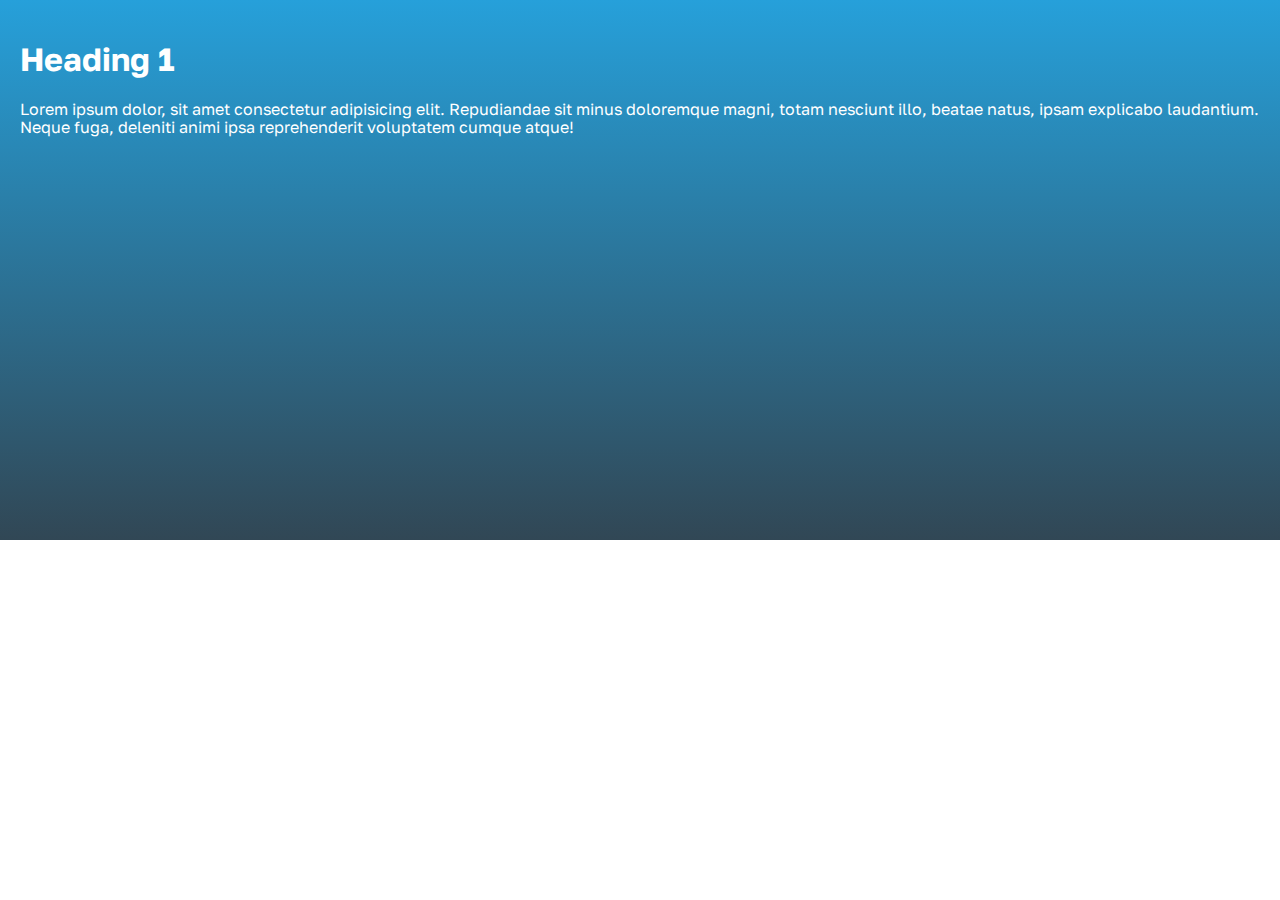
==== index.html @ 1f51b5ab "newNameIndex" ====
<!DOCTYPE html> 
<html lang="en"> 
  <head> 
    <meta charset="utf-8"> 
    <meta http-equiv="X-UA-Compatible" content="IE=edge"> 
    <meta name="viewport" content="width=device-width, initial-scale=1"> 
    <meta name="description" content=""> 
    <meta name="author" content=""> 
    <title>New page</title>     
    <link href="css/normalize.css" rel="stylesheet"> 
    <link href="css/style.css" rel="stylesheet"> 
    <link rel="stylesheet" href="https://fonts.googleapis.com/css?family=Golos+Text:400,500,600,700,800,900&display=swap">
    <script>/* Pinegrow Interactions, do not remove */ (function(){try{if(!document.documentElement.hasAttribute('data-pg-ia-disabled')) { window.pgia_small_mq=typeof pgia_small_mq=='string'?pgia_small_mq:'(max-width:767px)';window.pgia_large_mq=typeof pgia_large_mq=='string'?pgia_large_mq:'(min-width:768px)';var style = document.createElement('style');var pgcss='html:not(.pg-ia-no-preview) [data-pg-ia-hide=""] {opacity:0;visibility:hidden;}html:not(.pg-ia-no-preview) [data-pg-ia-show=""] {opacity:1;visibility:visible;display:block;}';if(document.documentElement.hasAttribute('data-pg-id') && document.documentElement.hasAttribute('data-pg-mobile')) {pgia_small_mq='(min-width:0)';pgia_large_mq='(min-width:99999px)'} pgcss+='@media ' + pgia_small_mq + '{ html:not(.pg-ia-no-preview) [data-pg-ia-hide="mobile"] {opacity:0;visibility:hidden;}html:not(.pg-ia-no-preview) [data-pg-ia-show="mobile"] {opacity:1;visibility:visible;display:block;}}';pgcss+='@media ' + pgia_large_mq + '{html:not(.pg-ia-no-preview) [data-pg-ia-hide="desktop"] {opacity:0;visibility:hidden;}html:not(.pg-ia-no-preview) [data-pg-ia-show="desktop"] {opacity:1;visibility:visible;display:block;}}';style.innerHTML=pgcss;document.querySelector('head').appendChild(style);}}catch(e){console&&console.log(e);}})()</script>
  </head>   
  <body>
    <section>
      <div style="background: linear-gradient(0deg,#314755 0%,#26a0da 100%); height: 500px; padding: 20px;" data-pg-ia='{"l":[{"name":"ZoomIn","trg":"mouseleave","a":{"l":[{"t":"","l":[{"t":"tween","p":0,"d":0.5,"l":{"borderRadius":"0px","marginTop":"0px","marginLeft":"0px","marginRight":"0px"}}]}]},"rstr":"true"},{"name":"ZoomOut","a":{"l":[{"t":"","l":[{"t":"tween","p":0,"d":0.5,"l":{"borderRadius":"20px","marginTop":"20px","marginLeft":"20px","marginRight":"20px"}}]}]},"rstr":"true","trg":"mouseleave"}]}'>
        <h1 style="font-family: 'Golos Text', sans-serif; color: #ffffff;">Heading 1</h1>
        <p style="font-family: 'Golos Text', sans-serif; color: #ffffff;">Lorem ipsum dolor, sit amet consectetur adipisicing elit. Repudiandae sit minus doloremque magni, totam nesciunt illo, beatae natus, ipsam explicabo laudantium. Neque fuga, deleniti animi ipsa reprehenderit voluptatem cumque atque!</p>
      </div>
    </section>
    <script src="pgia/lib/pgia.js"></script>
  </body>   
</html>
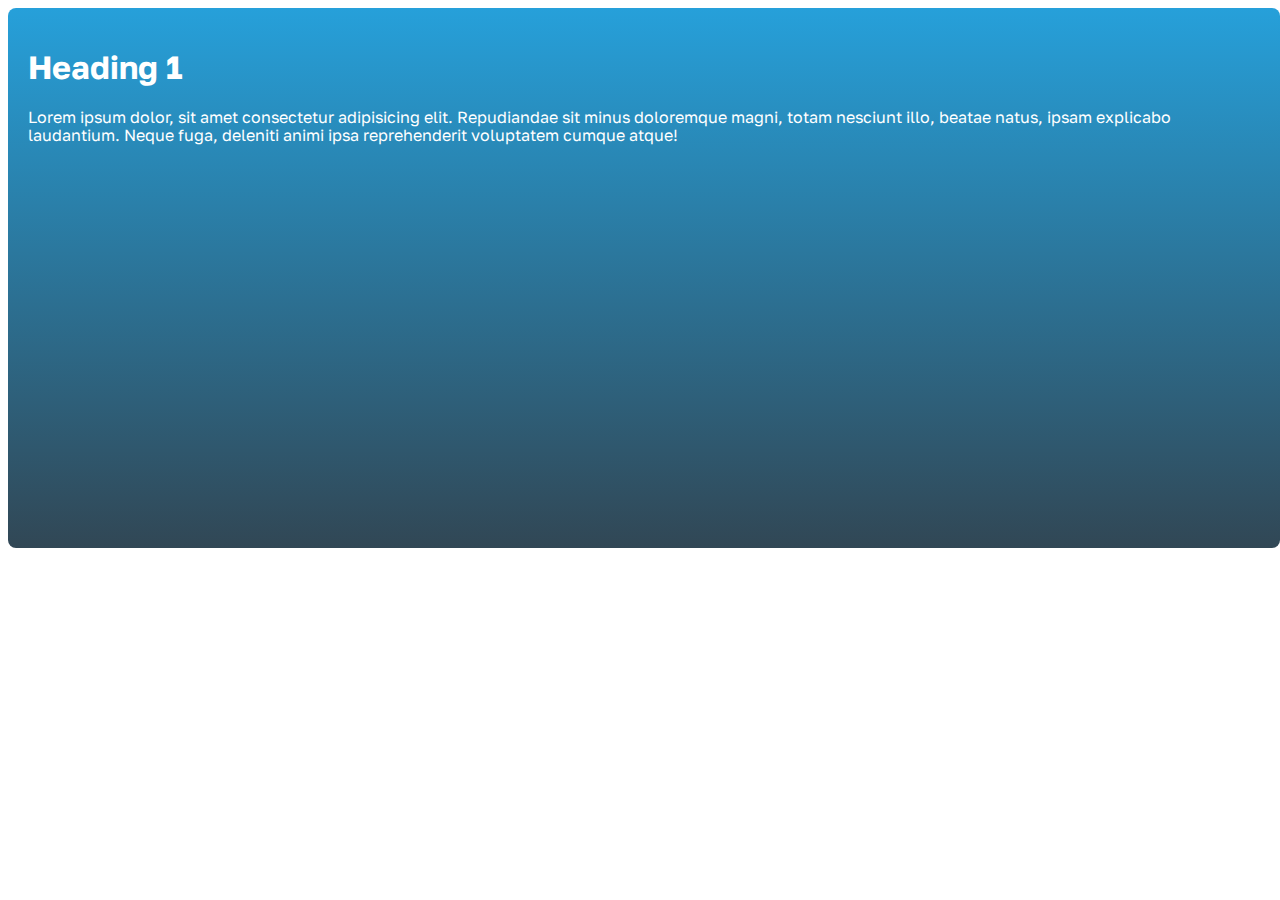
==== commit 1b6b4d09: "normalizeDelete" ====
--- a/index.html
+++ b/index.html
@@ -1,24 +1,24 @@
 <!DOCTYPE html> 
 <html lang="en"> 
-  <head> 
-    <meta charset="utf-8"> 
-    <meta http-equiv="X-UA-Compatible" content="IE=edge"> 
-    <meta name="viewport" content="width=device-width, initial-scale=1"> 
-    <meta name="description" content=""> 
-    <meta name="author" content=""> 
-    <title>New page</title>     
-    <link href="css/normalize.css" rel="stylesheet"> 
-    <link href="css/style.css" rel="stylesheet"> 
-    <link rel="stylesheet" href="https://fonts.googleapis.com/css?family=Golos+Text:400,500,600,700,800,900&display=swap">
-    <script>/* Pinegrow Interactions, do not remove */ (function(){try{if(!document.documentElement.hasAttribute('data-pg-ia-disabled')) { window.pgia_small_mq=typeof pgia_small_mq=='string'?pgia_small_mq:'(max-width:767px)';window.pgia_large_mq=typeof pgia_large_mq=='string'?pgia_large_mq:'(min-width:768px)';var style = document.createElement('style');var pgcss='html:not(.pg-ia-no-preview) [data-pg-ia-hide=""] {opacity:0;visibility:hidden;}html:not(.pg-ia-no-preview) [data-pg-ia-show=""] {opacity:1;visibility:visible;display:block;}';if(document.documentElement.hasAttribute('data-pg-id') && document.documentElement.hasAttribute('data-pg-mobile')) {pgia_small_mq='(min-width:0)';pgia_large_mq='(min-width:99999px)'} pgcss+='@media ' + pgia_small_mq + '{ html:not(.pg-ia-no-preview) [data-pg-ia-hide="mobile"] {opacity:0;visibility:hidden;}html:not(.pg-ia-no-preview) [data-pg-ia-show="mobile"] {opacity:1;visibility:visible;display:block;}}';pgcss+='@media ' + pgia_large_mq + '{html:not(.pg-ia-no-preview) [data-pg-ia-hide="desktop"] {opacity:0;visibility:hidden;}html:not(.pg-ia-no-preview) [data-pg-ia-show="desktop"] {opacity:1;visibility:visible;display:block;}}';style.innerHTML=pgcss;document.querySelector('head').appendChild(style);}}catch(e){console&&console.log(e);}})()</script>
-  </head>   
-  <body>
-    <section>
-      <div style="background: linear-gradient(0deg,#314755 0%,#26a0da 100%); height: 500px; padding: 20px;" data-pg-ia='{"l":[{"name":"ZoomIn","trg":"mouseleave","a":{"l":[{"t":"","l":[{"t":"tween","p":0,"d":0.5,"l":{"borderRadius":"0px","marginTop":"0px","marginLeft":"0px","marginRight":"0px"}}]}]},"rstr":"true"},{"name":"ZoomOut","a":{"l":[{"t":"","l":[{"t":"tween","p":0,"d":0.5,"l":{"borderRadius":"20px","marginTop":"20px","marginLeft":"20px","marginRight":"20px"}}]}]},"rstr":"true","trg":"mouseleave"}]}'>
-        <h1 style="font-family: 'Golos Text', sans-serif; color: #ffffff;">Heading 1</h1>
-        <p style="font-family: 'Golos Text', sans-serif; color: #ffffff;">Lorem ipsum dolor, sit amet consectetur adipisicing elit. Repudiandae sit minus doloremque magni, totam nesciunt illo, beatae natus, ipsam explicabo laudantium. Neque fuga, deleniti animi ipsa reprehenderit voluptatem cumque atque!</p>
-      </div>
-    </section>
-    <script src="pgia/lib/pgia.js"></script>
-  </body>   
+    <head> 
+        <meta charset="utf-8"> 
+        <meta http-equiv="X-UA-Compatible" content="IE=edge"> 
+        <meta name="viewport" content="width=device-width, initial-scale=1"> 
+        <meta name="description" content=""> 
+        <meta name="author" content=""> 
+        <title>New page</title>         
+        <link href="css/normalize.css" rel="stylesheet"> 
+        <link href="css/style.css" rel="stylesheet"> 
+        <link rel="stylesheet" href="https://fonts.googleapis.com/css?family=Golos+Text:400,500,600,700,800,900&display=swap">
+        <script>/* Pinegrow Interactions, do not remove */ (function(){try{if(!document.documentElement.hasAttribute('data-pg-ia-disabled')) { window.pgia_small_mq=typeof pgia_small_mq=='string'?pgia_small_mq:'(max-width:767px)';window.pgia_large_mq=typeof pgia_large_mq=='string'?pgia_large_mq:'(min-width:768px)';var style = document.createElement('style');var pgcss='html:not(.pg-ia-no-preview) [data-pg-ia-hide=""] {opacity:0;visibility:hidden;}html:not(.pg-ia-no-preview) [data-pg-ia-show=""] {opacity:1;visibility:visible;display:block;}';if(document.documentElement.hasAttribute('data-pg-id') && document.documentElement.hasAttribute('data-pg-mobile')) {pgia_small_mq='(min-width:0)';pgia_large_mq='(min-width:99999px)'} pgcss+='@media ' + pgia_small_mq + '{ html:not(.pg-ia-no-preview) [data-pg-ia-hide="mobile"] {opacity:0;visibility:hidden;}html:not(.pg-ia-no-preview) [data-pg-ia-show="mobile"] {opacity:1;visibility:visible;display:block;}}';pgcss+='@media ' + pgia_large_mq + '{html:not(.pg-ia-no-preview) [data-pg-ia-hide="desktop"] {opacity:0;visibility:hidden;}html:not(.pg-ia-no-preview) [data-pg-ia-show="desktop"] {opacity:1;visibility:visible;display:block;}}';style.innerHTML=pgcss;document.querySelector('head').appendChild(style);}}catch(e){console&&console.log(e);}})()</script>
+    </head>     
+    <body>
+        <section>
+            <div style="background: linear-gradient(0deg,#314755 0%,#26a0da 100%); height: 500px; padding: 20px;" data-pg-ia='{"l":[{"name":"ZoomIn","trg":"mouseenter","a":{"l":[{"t":"","l":[{"t":"tween","p":0,"d":0.5,"l":{"borderRadius":"20px","marginTop":"20px","marginLeft":"20px","marginRight":"0px"}}]}]},"rstr":"true"},{"name":"ZoomOut","a":{"l":[{"t":"","l":[{"t":"tween","p":0,"d":0.5,"l":{"borderRadius":"0px","marginTop":"0px","marginLeft":"0px","marginRight":"0px"}}]}]},"rstr":"true","trg":"mouseleave"}]}'>
+                <h1 style="font-family: 'Golos Text', sans-serif; color: #ffffff;">Heading 1</h1>
+                <p style="font-family: 'Golos Text', sans-serif; color: #ffffff;">Lorem ipsum dolor, sit amet consectetur adipisicing elit. Repudiandae sit minus doloremque magni, totam nesciunt illo, beatae natus, ipsam explicabo laudantium. Neque fuga, deleniti animi ipsa reprehenderit voluptatem cumque atque!</p>
+            </div>
+        </section>
+        <script src="pgia/lib/pgia.js"></script>
+    </body>     
 </html>
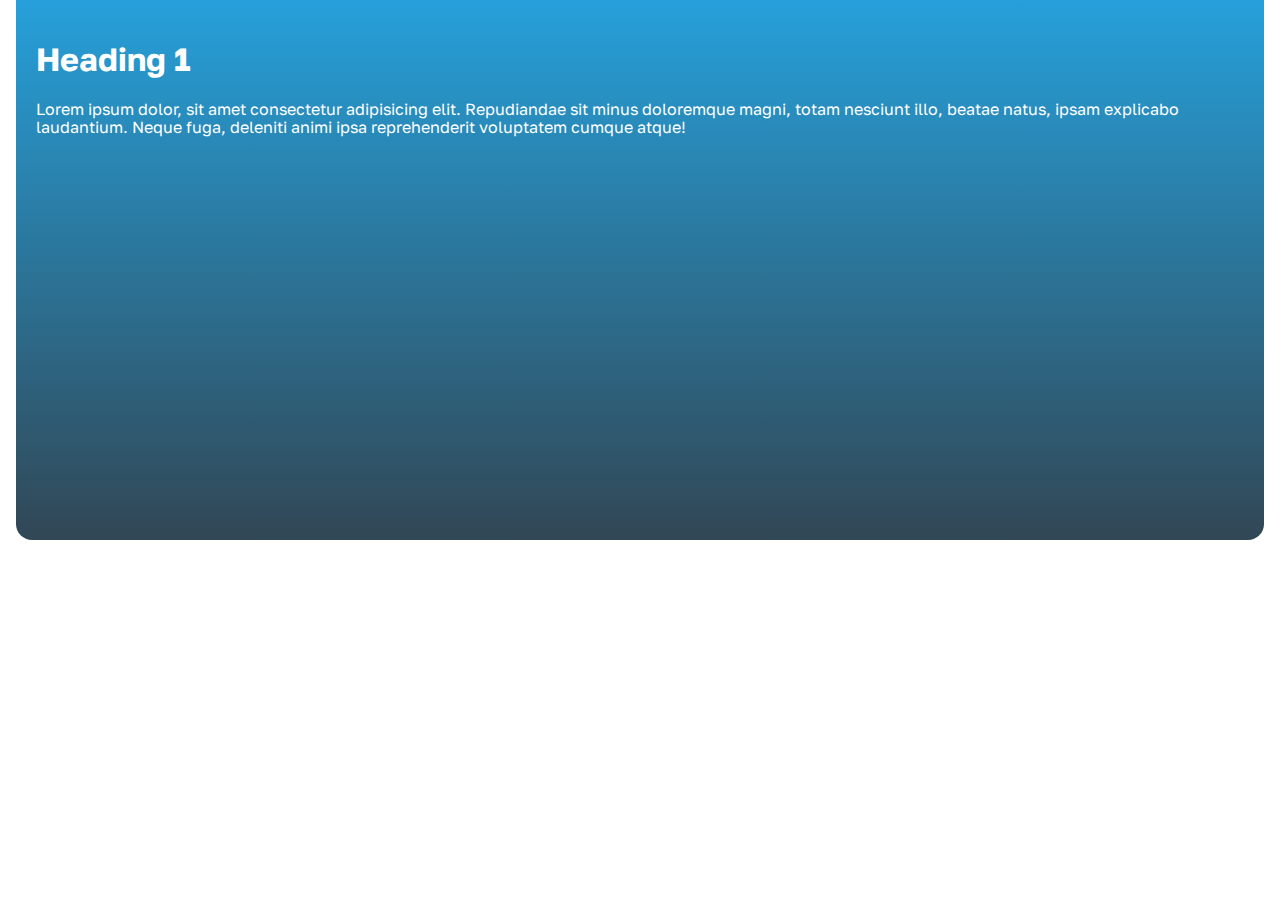
==== commit aeff504d: "borderRadius60" ====
--- a/index.html
+++ b/index.html
@@ -14,7 +14,7 @@
     </head>     
     <body>
         <section>
-            <div style="background: linear-gradient(0deg,#314755 0%,#26a0da 100%); height: 500px; padding: 20px;" data-pg-ia='{"l":[{"name":"ZoomIn","trg":"mouseenter","a":{"l":[{"t":"","l":[{"t":"tween","p":0,"d":0.5,"l":{"borderRadius":"20px","marginTop":"20px","marginLeft":"20px","marginRight":"0px"}}]}]},"rstr":"true"},{"name":"ZoomOut","a":{"l":[{"t":"","l":[{"t":"tween","p":0,"d":0.5,"l":{"borderRadius":"0px","marginTop":"0px","marginLeft":"0px","marginRight":"0px"}}]}]},"rstr":"true","trg":"mouseleave"}]}'>
+            <div style="background: linear-gradient(0deg,#314755 0%,#26a0da 100%); height: 500px; padding: 20px;" data-pg-ia='{"l":[{"name":"ZoomIn","trg":"mouseenter","a":{"l":[{"t":"","l":[{"t":"tween","p":0,"d":0.5,"l":{"marginLeft":"60px","marginRight":"60px","borderBottomLeftRadius":"60px","borderBottomRightRadius":"60px"}}]}]},"rstr":"true"},{"name":"ZoomOut","a":{"l":[{"t":"","l":[{"t":"tween","p":0,"d":0.5,"l":{"borderRadius":"0px","marginTop":"0px","marginLeft":"0px","marginRight":"0px"}}]}]},"rstr":"true","trg":"mouseleave"}]}'>
                 <h1 style="font-family: 'Golos Text', sans-serif; color: #ffffff;">Heading 1</h1>
                 <p style="font-family: 'Golos Text', sans-serif; color: #ffffff;">Lorem ipsum dolor, sit amet consectetur adipisicing elit. Repudiandae sit minus doloremque magni, totam nesciunt illo, beatae natus, ipsam explicabo laudantium. Neque fuga, deleniti animi ipsa reprehenderit voluptatem cumque atque!</p>
             </div>
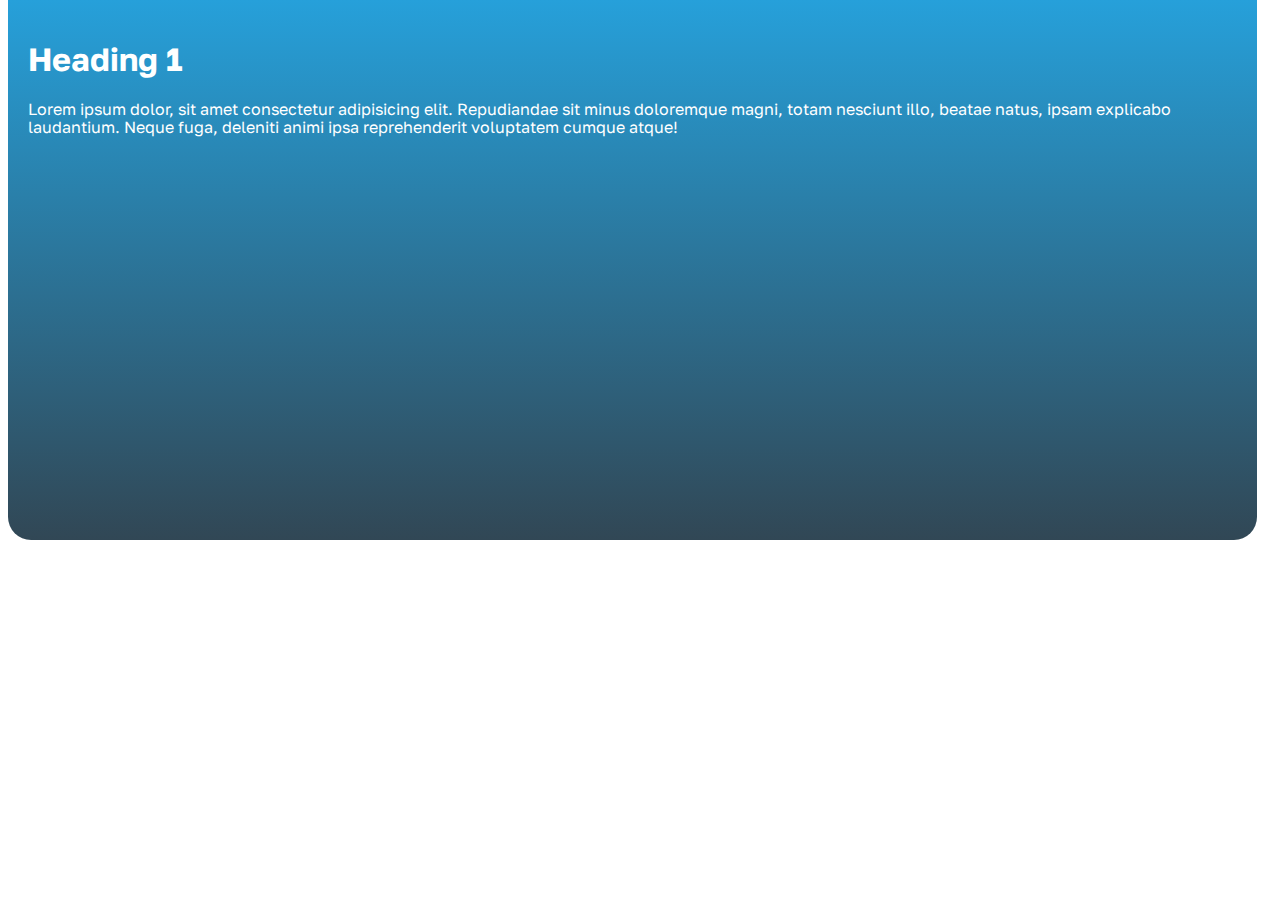
==== commit fc83d78e: "60" ====
--- a/index.html
+++ b/index.html
@@ -14,7 +14,7 @@
     </head>     
     <body>
         <section>
-            <div style="background: linear-gradient(0deg,#314755 0%,#26a0da 100%); height: 500px; padding: 20px;" data-pg-ia='{"l":[{"name":"ZoomIn","trg":"mouseenter","a":{"l":[{"t":"","l":[{"t":"tween","p":0,"d":0.5,"l":{"marginLeft":"60px","marginRight":"60px","borderBottomLeftRadius":"60px","borderBottomRightRadius":"60px"}}]}]},"rstr":"true"},{"name":"ZoomOut","a":{"l":[{"t":"","l":[{"t":"tween","p":0,"d":0.5,"l":{"borderRadius":"0px","marginTop":"0px","marginLeft":"0px","marginRight":"0px"}}]}]},"rstr":"true","trg":"mouseleave"}]}'>
+            <div style="background: linear-gradient(0deg,#314755 0%,#26a0da 100%); height: 500px; padding: 20px;" data-pg-ia='{"l":[{"name":"ZoomIn","trg":"mouseenter","a":{"l":[{"t":"","l":[{"t":"tween","p":0,"d":0.5,"l":{"marginLeft":"20px","marginRight":"60px","borderBottomLeftRadius":"60px","borderBottomRightRadius":"60px"}}]}]},"rstr":"true"},{"name":"ZoomOut","a":{"l":[{"t":"","l":[{"t":"tween","p":0,"d":0.5,"l":{"borderRadius":"0px","marginTop":"0px","marginLeft":"0px","marginRight":"0px"}}]}]},"rstr":"true","trg":"mouseleave"}]}'>
                 <h1 style="font-family: 'Golos Text', sans-serif; color: #ffffff;">Heading 1</h1>
                 <p style="font-family: 'Golos Text', sans-serif; color: #ffffff;">Lorem ipsum dolor, sit amet consectetur adipisicing elit. Repudiandae sit minus doloremque magni, totam nesciunt illo, beatae natus, ipsam explicabo laudantium. Neque fuga, deleniti animi ipsa reprehenderit voluptatem cumque atque!</p>
             </div>
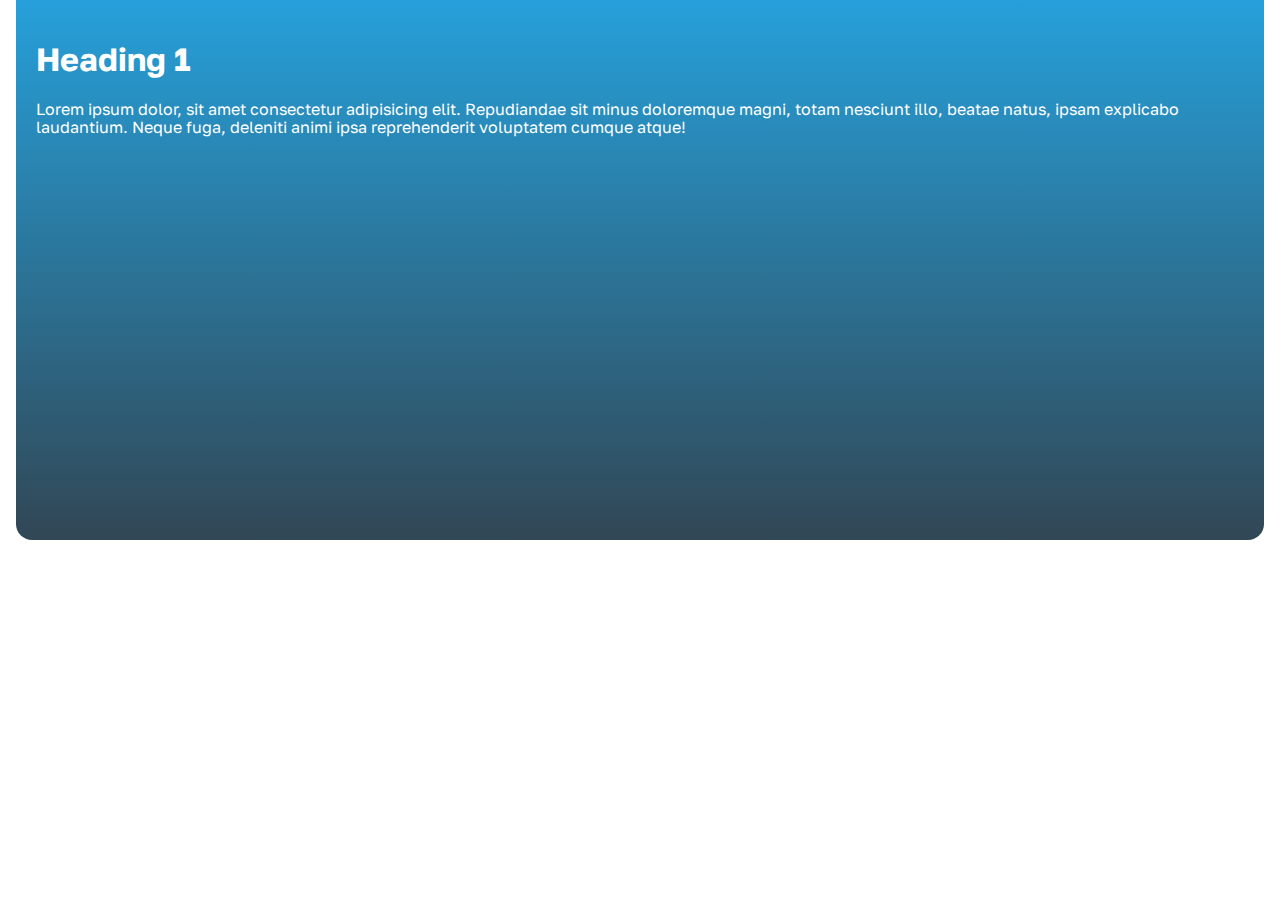
==== commit 2d8c2429: "60+" ====
--- a/index.html
+++ b/index.html
@@ -14,7 +14,7 @@
     </head>     
     <body>
         <section>
-            <div style="background: linear-gradient(0deg,#314755 0%,#26a0da 100%); height: 500px; padding: 20px;" data-pg-ia='{"l":[{"name":"ZoomIn","trg":"mouseenter","a":{"l":[{"t":"","l":[{"t":"tween","p":0,"d":0.5,"l":{"marginLeft":"20px","marginRight":"60px","borderBottomLeftRadius":"60px","borderBottomRightRadius":"60px"}}]}]},"rstr":"true"},{"name":"ZoomOut","a":{"l":[{"t":"","l":[{"t":"tween","p":0,"d":0.5,"l":{"borderRadius":"0px","marginTop":"0px","marginLeft":"0px","marginRight":"0px"}}]}]},"rstr":"true","trg":"mouseleave"}]}'>
+            <div style="background: linear-gradient(0deg,#314755 0%,#26a0da 100%); height: 500px; padding: 20px;" data-pg-ia='{"l":[{"name":"ZoomIn","trg":"mouseenter","a":{"l":[{"t":"","l":[{"t":"tween","p":0,"d":0.5,"l":{"marginLeft":"60px","marginRight":"60px","borderBottomLeftRadius":"60px","borderBottomRightRadius":"60px"}}]}]},"rstr":"true"},{"name":"ZoomOut","a":{"l":[{"t":"","l":[{"t":"tween","p":0,"d":0.5,"l":{"borderRadius":"0px","marginTop":"0px","marginLeft":"0px","marginRight":"0px"}}]}]},"rstr":"true","trg":"mouseleave"}]}'>
                 <h1 style="font-family: 'Golos Text', sans-serif; color: #ffffff;">Heading 1</h1>
                 <p style="font-family: 'Golos Text', sans-serif; color: #ffffff;">Lorem ipsum dolor, sit amet consectetur adipisicing elit. Repudiandae sit minus doloremque magni, totam nesciunt illo, beatae natus, ipsam explicabo laudantium. Neque fuga, deleniti animi ipsa reprehenderit voluptatem cumque atque!</p>
             </div>
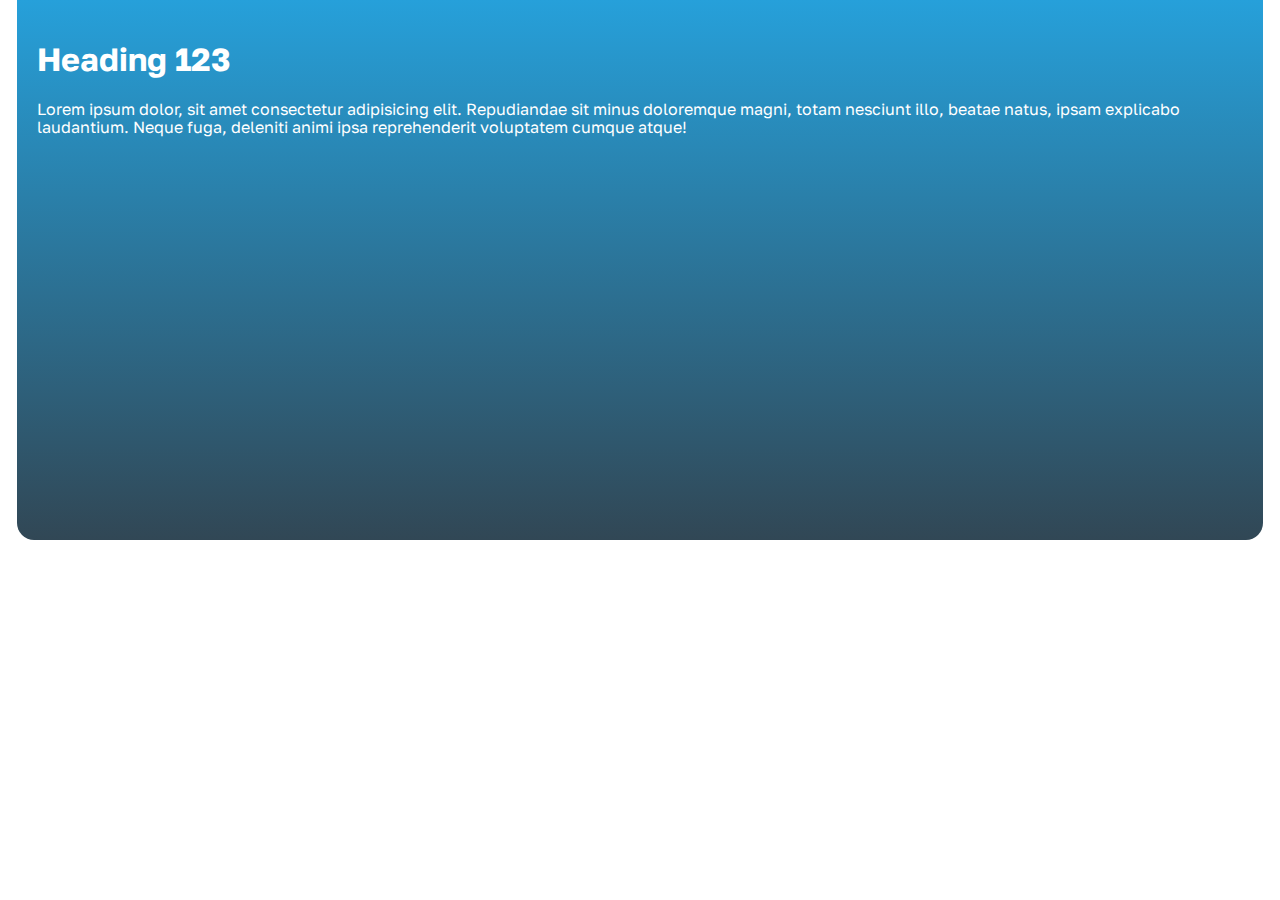
==== commit f08a102d: "Heading123" ====
--- a/index.html
+++ b/index.html
@@ -15,7 +15,7 @@
     <body>
         <section>
             <div style="background: linear-gradient(0deg,#314755 0%,#26a0da 100%); height: 500px; padding: 20px;" data-pg-ia='{"l":[{"name":"ZoomIn","trg":"mouseenter","a":{"l":[{"t":"","l":[{"t":"tween","p":0,"d":0.5,"l":{"marginLeft":"60px","marginRight":"60px","borderBottomLeftRadius":"60px","borderBottomRightRadius":"60px"}}]}]},"rstr":"true"},{"name":"ZoomOut","a":{"l":[{"t":"","l":[{"t":"tween","p":0,"d":0.5,"l":{"borderRadius":"0px","marginTop":"0px","marginLeft":"0px","marginRight":"0px"}}]}]},"rstr":"true","trg":"mouseleave"}]}'>
-                <h1 style="font-family: 'Golos Text', sans-serif; color: #ffffff;">Heading 1</h1>
+                <h1 style="font-family: 'Golos Text', sans-serif; color: #ffffff;">Heading 123</h1>
                 <p style="font-family: 'Golos Text', sans-serif; color: #ffffff;">Lorem ipsum dolor, sit amet consectetur adipisicing elit. Repudiandae sit minus doloremque magni, totam nesciunt illo, beatae natus, ipsam explicabo laudantium. Neque fuga, deleniti animi ipsa reprehenderit voluptatem cumque atque!</p>
             </div>
         </section>
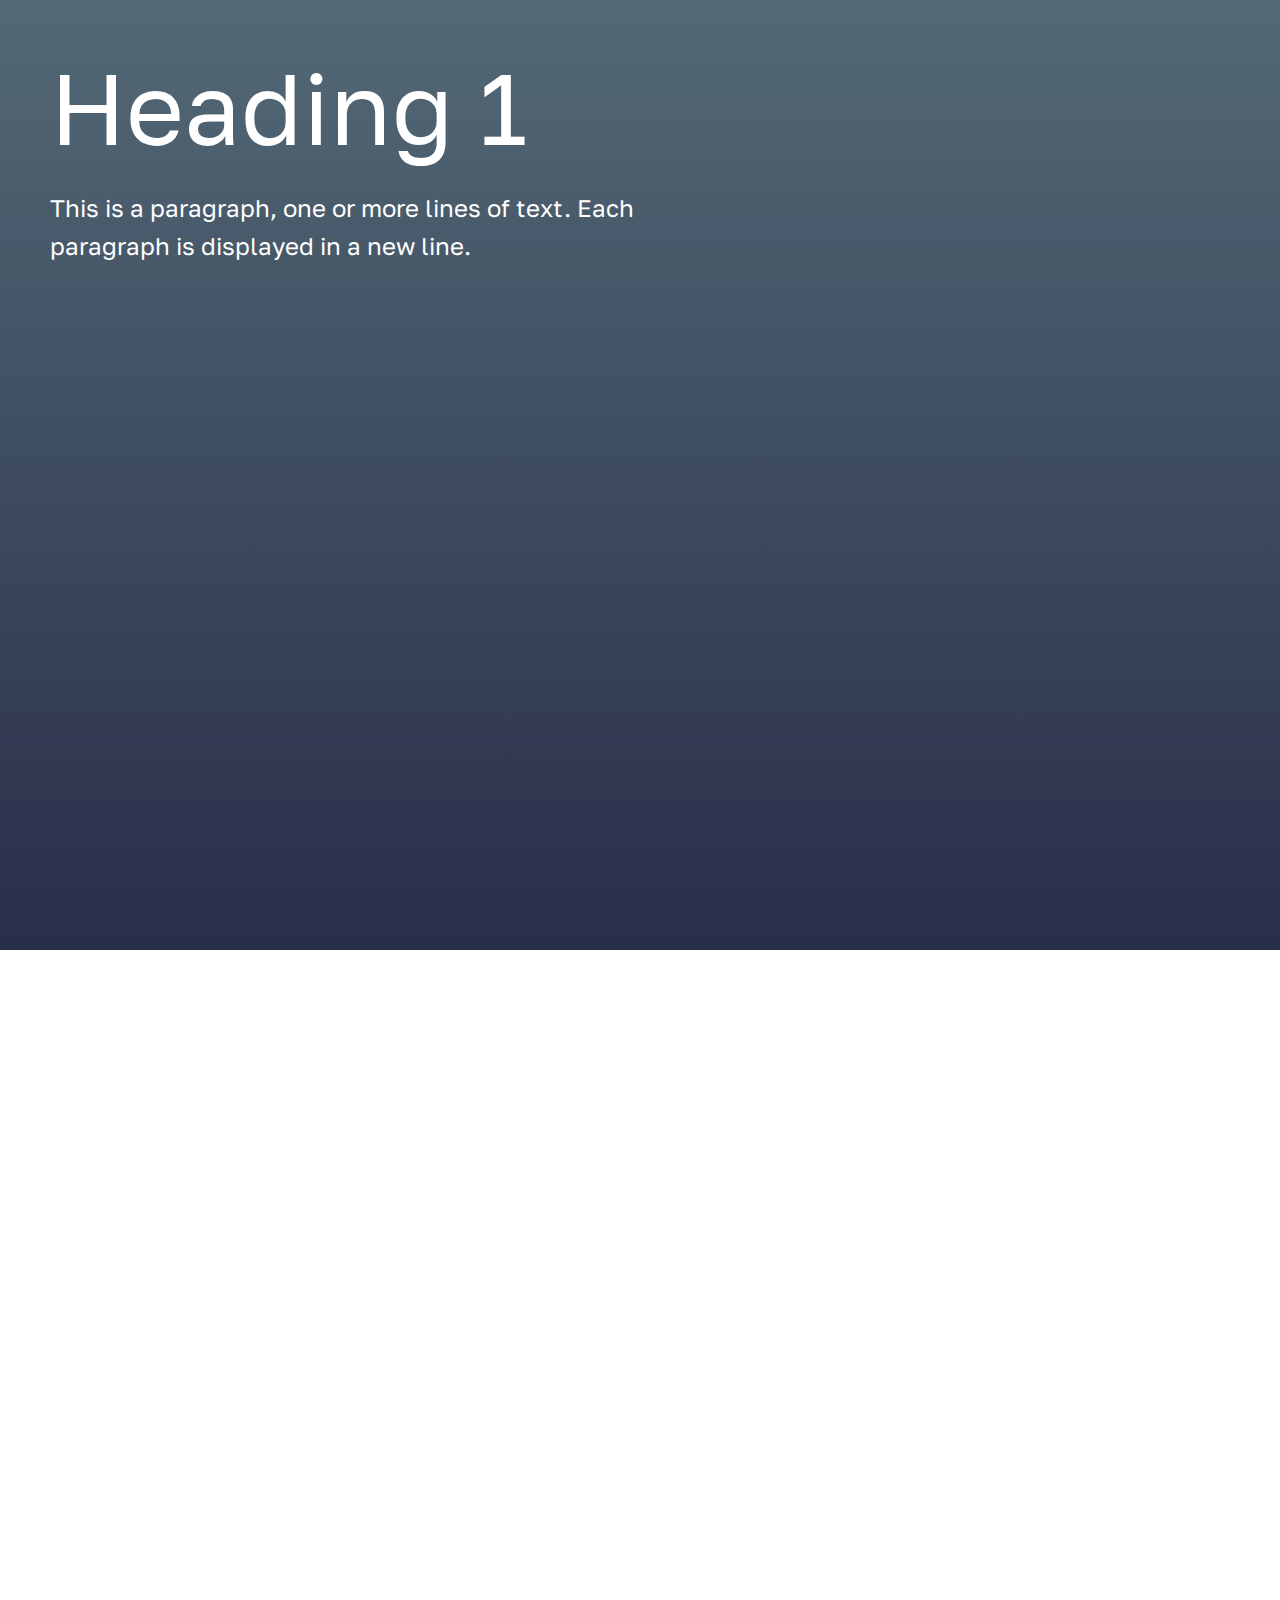
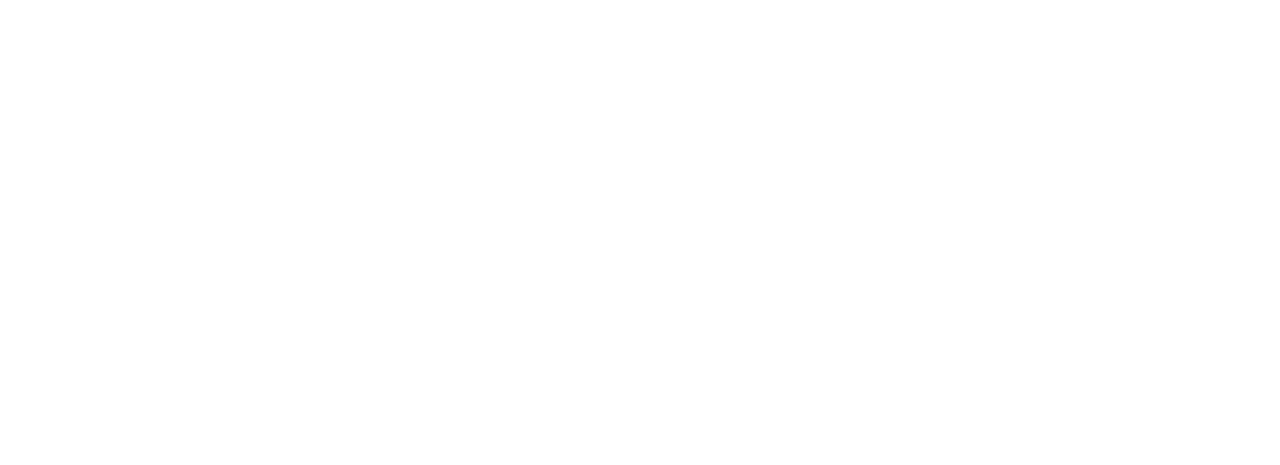
==== commit 64361fd6: "CornersAndHeader" ====
--- a/index.html
+++ b/index.html
@@ -1,24 +1,30 @@
 <!DOCTYPE html> 
 <html lang="en"> 
-    <head> 
-        <meta charset="utf-8"> 
-        <meta http-equiv="X-UA-Compatible" content="IE=edge"> 
-        <meta name="viewport" content="width=device-width, initial-scale=1"> 
-        <meta name="description" content=""> 
-        <meta name="author" content=""> 
-        <title>New page</title>         
-        <link href="css/normalize.css" rel="stylesheet"> 
-        <link href="css/style.css" rel="stylesheet"> 
-        <link rel="stylesheet" href="https://fonts.googleapis.com/css?family=Golos+Text:400,500,600,700,800,900&display=swap">
-        <script>/* Pinegrow Interactions, do not remove */ (function(){try{if(!document.documentElement.hasAttribute('data-pg-ia-disabled')) { window.pgia_small_mq=typeof pgia_small_mq=='string'?pgia_small_mq:'(max-width:767px)';window.pgia_large_mq=typeof pgia_large_mq=='string'?pgia_large_mq:'(min-width:768px)';var style = document.createElement('style');var pgcss='html:not(.pg-ia-no-preview) [data-pg-ia-hide=""] {opacity:0;visibility:hidden;}html:not(.pg-ia-no-preview) [data-pg-ia-show=""] {opacity:1;visibility:visible;display:block;}';if(document.documentElement.hasAttribute('data-pg-id') && document.documentElement.hasAttribute('data-pg-mobile')) {pgia_small_mq='(min-width:0)';pgia_large_mq='(min-width:99999px)'} pgcss+='@media ' + pgia_small_mq + '{ html:not(.pg-ia-no-preview) [data-pg-ia-hide="mobile"] {opacity:0;visibility:hidden;}html:not(.pg-ia-no-preview) [data-pg-ia-show="mobile"] {opacity:1;visibility:visible;display:block;}}';pgcss+='@media ' + pgia_large_mq + '{html:not(.pg-ia-no-preview) [data-pg-ia-hide="desktop"] {opacity:0;visibility:hidden;}html:not(.pg-ia-no-preview) [data-pg-ia-show="desktop"] {opacity:1;visibility:visible;display:block;}}';style.innerHTML=pgcss;document.querySelector('head').appendChild(style);}}catch(e){console&&console.log(e);}})()</script>
-    </head>     
-    <body>
-        <section>
-            <div style="background: linear-gradient(0deg,#314755 0%,#26a0da 100%); height: 500px; padding: 20px;" data-pg-ia='{"l":[{"name":"ZoomIn","trg":"mouseenter","a":{"l":[{"t":"","l":[{"t":"tween","p":0,"d":0.5,"l":{"marginLeft":"60px","marginRight":"60px","borderBottomLeftRadius":"60px","borderBottomRightRadius":"60px"}}]}]},"rstr":"true"},{"name":"ZoomOut","a":{"l":[{"t":"","l":[{"t":"tween","p":0,"d":0.5,"l":{"borderRadius":"0px","marginTop":"0px","marginLeft":"0px","marginRight":"0px"}}]}]},"rstr":"true","trg":"mouseleave"}]}'>
-                <h1 style="font-family: 'Golos Text', sans-serif; color: #ffffff;">Heading 123</h1>
-                <p style="font-family: 'Golos Text', sans-serif; color: #ffffff;">Lorem ipsum dolor, sit amet consectetur adipisicing elit. Repudiandae sit minus doloremque magni, totam nesciunt illo, beatae natus, ipsam explicabo laudantium. Neque fuga, deleniti animi ipsa reprehenderit voluptatem cumque atque!</p>
-            </div>
-        </section>
-        <script src="pgia/lib/pgia.js"></script>
-    </body>     
+  <head> 
+    <meta charset="utf-8"> 
+    <meta http-equiv="X-UA-Compatible" content="IE=edge"> 
+    <meta name="viewport" content="width=device-width, initial-scale=1"> 
+    <meta name="description" content=""> 
+    <meta name="author" content=""> 
+    <title>New page</title>     
+    <link href="css/normalize.css" rel="stylesheet"> 
+    <link href="css/style.css" rel="stylesheet"> 
+    <link rel="stylesheet" href="https://fonts.googleapis.com/css?family=Golos+Text:400,500,600,700,800,900&display=swap"> 
+    <script>/* Pinegrow Interactions, do not remove */ (function(){try{if(!document.documentElement.hasAttribute('data-pg-ia-disabled')) { window.pgia_small_mq=typeof pgia_small_mq=='string'?pgia_small_mq:'(max-width:767px)';window.pgia_large_mq=typeof pgia_large_mq=='string'?pgia_large_mq:'(min-width:768px)';var style = document.createElement('style');var pgcss='html:not(.pg-ia-no-preview) [data-pg-ia-hide=""] {opacity:0;visibility:hidden;}html:not(.pg-ia-no-preview) [data-pg-ia-show=""] {opacity:1;visibility:visible;display:block;}';if(document.documentElement.hasAttribute('data-pg-id') && document.documentElement.hasAttribute('data-pg-mobile')) {pgia_small_mq='(min-width:0)';pgia_large_mq='(min-width:99999px)'} pgcss+='@media ' + pgia_small_mq + '{ html:not(.pg-ia-no-preview) [data-pg-ia-hide="mobile"] {opacity:0;visibility:hidden;}html:not(.pg-ia-no-preview) [data-pg-ia-show="mobile"] {opacity:1;visibility:visible;display:block;}}';pgcss+='@media ' + pgia_large_mq + '{html:not(.pg-ia-no-preview) [data-pg-ia-hide="desktop"] {opacity:0;visibility:hidden;}html:not(.pg-ia-no-preview) [data-pg-ia-show="desktop"] {opacity:1;visibility:visible;display:block;}}';style.innerHTML=pgcss;document.querySelector('head').appendChild(style);}}catch(e){console&&console.log(e);}})()</script>     
+  </head>   
+  <body style="background-color: #ffffff;">      
+    <section data-pg-ia-scene='{"dbg":"true","s":"custom","s_t":"start","s_s":"start","l":[{"t":"div","a":{"l":[{"t":"$body #gt# section:nth-of-type(1)","l":[{"t":"tween","p":0,"d":0.5,"l":{"paddingRight":"50px","paddingLeft":"50px"}}]},{"t":"","l":[{"t":"tween","p":0,"d":0.5,"l":{"borderBottomLeftRadius":"50px","borderBottomRightRadius":"50px"}}]}]}}],"e_t":"center"}' style="display: flex; align-content: space-around; justify-content: center;">
+      <div style="background: linear-gradient(180deg,#536976 0%,#292E49 100%);height: 100vh;padding-right: 50px;padding-left: 50px;padding-top: 50px;width: 100%;">
+        <h1 style="max-width: 700px; font-size: 100px; margin-top: 0px; margin-bottom: 0px; font-family: 'Golos Text', sans-serif; font-weight: 400; color: #ffffff;">Heading 1</h1>
+        <p style="font-family: 'Golos Text', sans-serif; max-width: 700px; font-size: 24px; line-height: 1.6; color: #ffffff;">This is a paragraph, one or more lines of text. Each paragraph is displayed in a new line.</p>
+      </div>
+    </section>
+    <section>
+      <div data-empty-placeholder style="height: 1000px;" data-pg-ia-scene='{"s":"custom","s_t":"start","s_s":"start","e_t":"center","e_target":"$body","e_s":"center","l":[{"a":{"l":[{"t":"$body","l":[{"t":"tween","p":0,"d":1,"l":{"backgroundColor":"#000000"}}]}]},"s":"10","sc_d":"50","rev":"true","p":"time"}]}'></div>
+      <div style="overflow: hidden;">
+        <h1 style="max-width: 700px; font-size: 100px; margin-top: 0px; margin-bottom: 0px; font-family: 'Golos Text', sans-serif; font-weight: 400; color: #353e56; position: relative; bottom: -96px;" data-pg-ia-scene='{"dbg":"true","s_t":"start","s_s":"start","s_o":"200px","e_t":"center","e_o":"200px","l":[{"a":{"l":[{"t":"","l":[{"t":"tween","p":0,"d":0.5,"l":{"bottom":5}}]}]},"p":"time"}],"s":"auto"}'>Heading 1</h1>
+      </div>
+    </section>
+    <script src="pgia/lib/pgia.js"></script>     
+  </body>   
 </html>
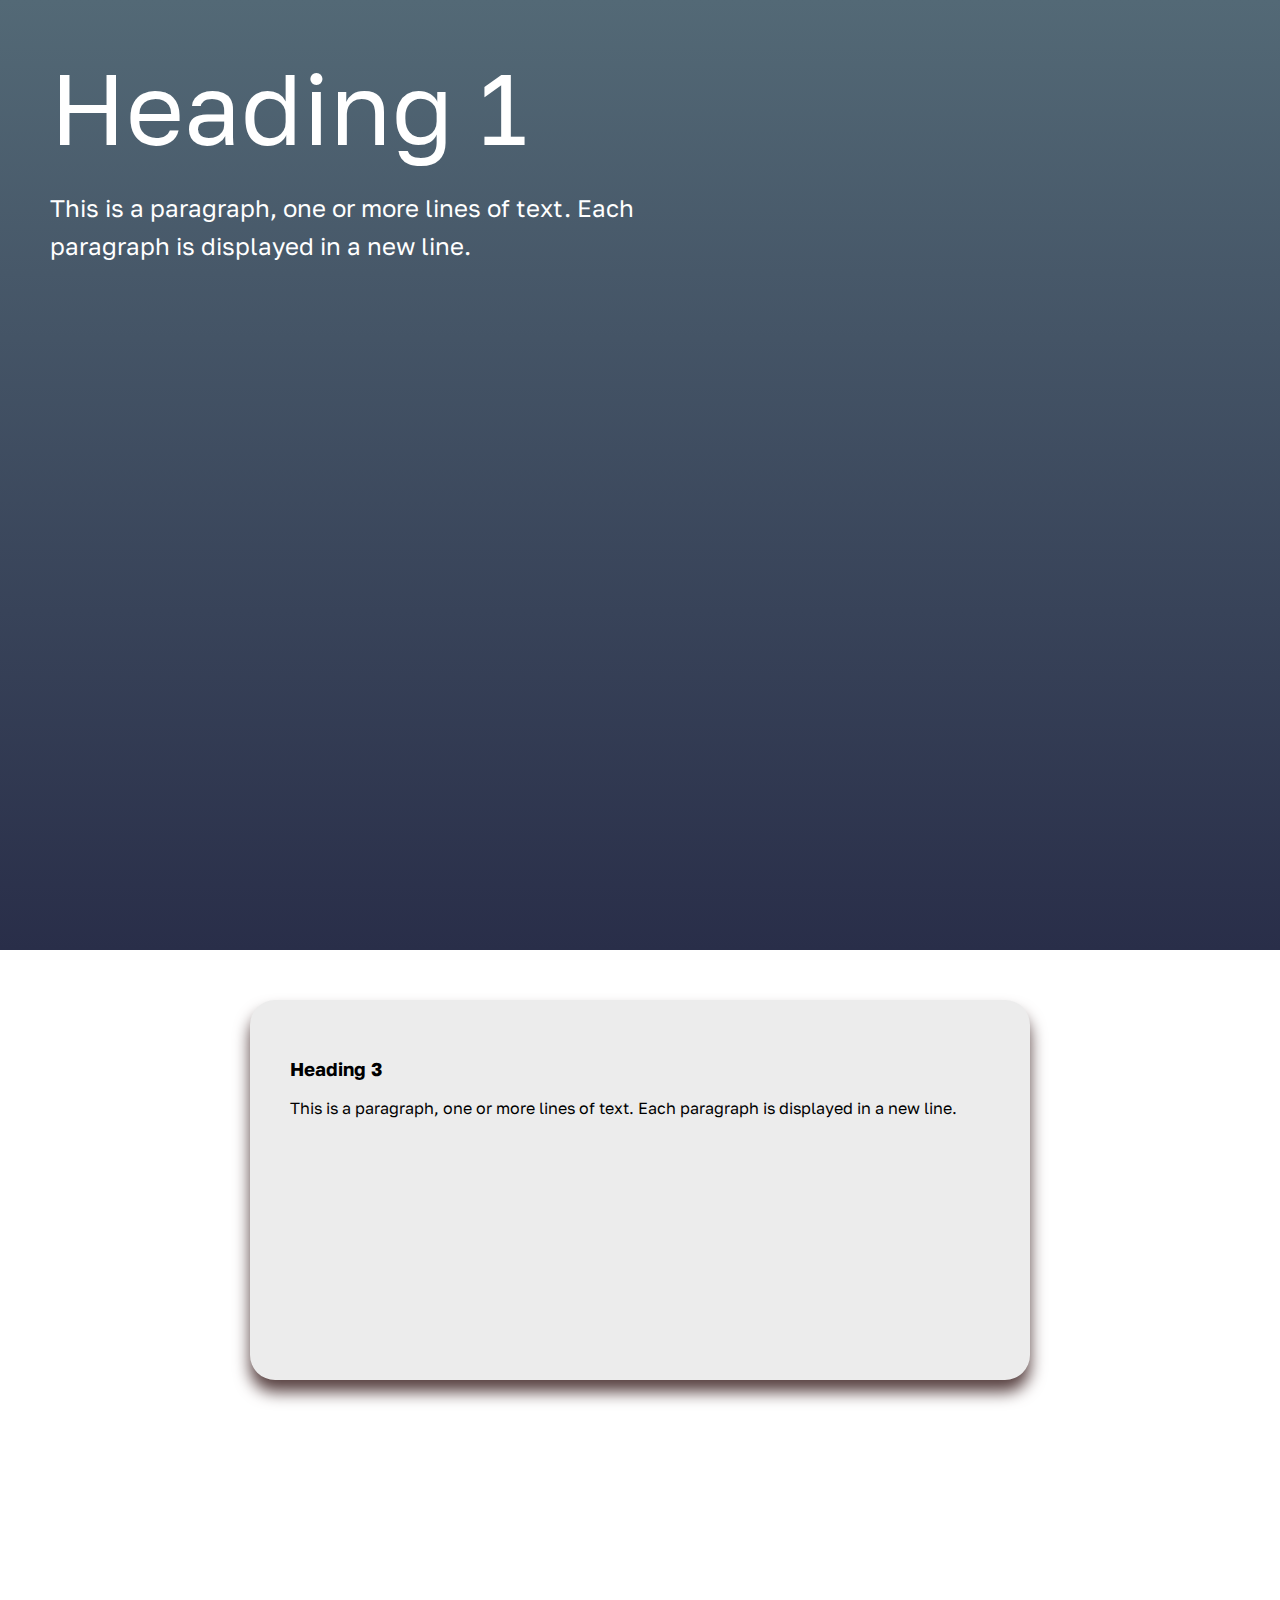
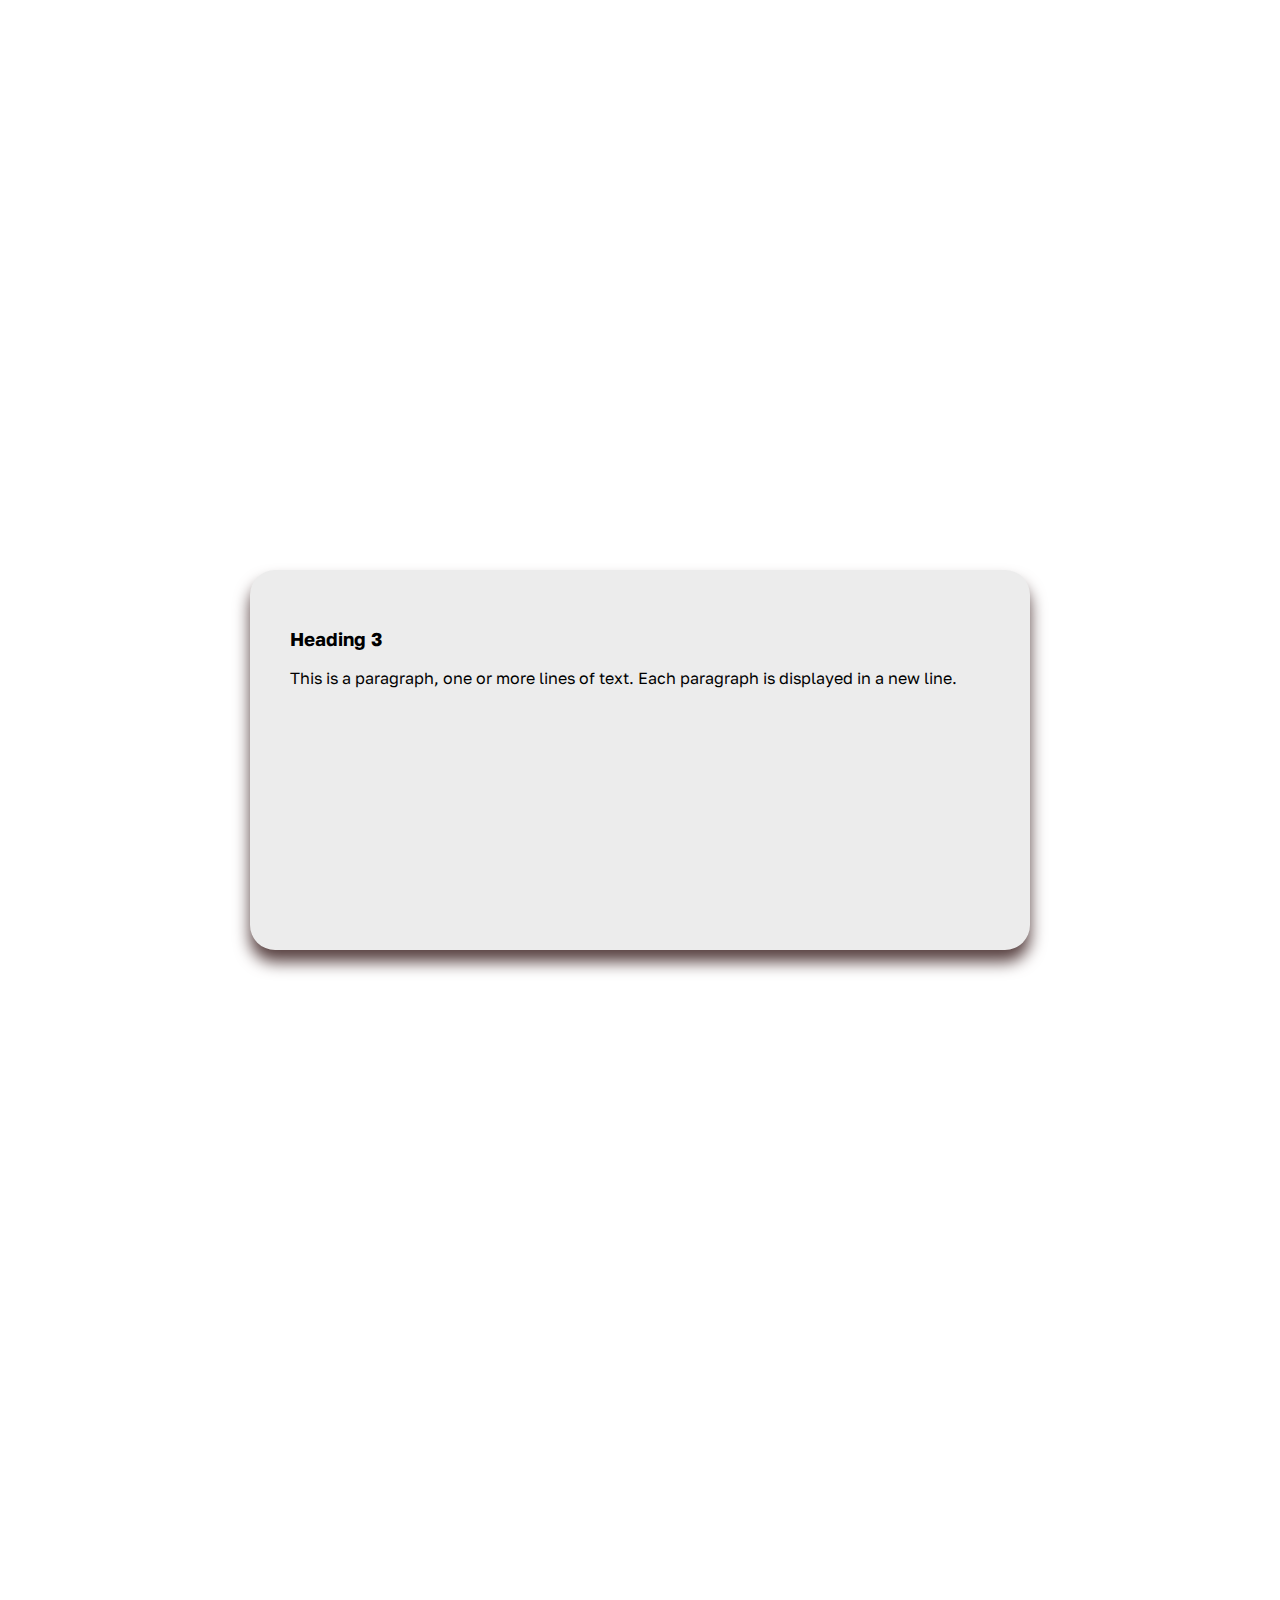
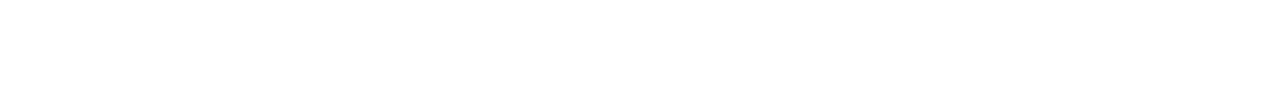
==== commit d313e999: "cards" ====
--- a/index.html
+++ b/index.html
@@ -1,30 +1,37 @@
 <!DOCTYPE html> 
 <html lang="en"> 
-  <head> 
-    <meta charset="utf-8"> 
-    <meta http-equiv="X-UA-Compatible" content="IE=edge"> 
-    <meta name="viewport" content="width=device-width, initial-scale=1"> 
-    <meta name="description" content=""> 
-    <meta name="author" content=""> 
-    <title>New page</title>     
-    <link href="css/normalize.css" rel="stylesheet"> 
-    <link href="css/style.css" rel="stylesheet"> 
-    <link rel="stylesheet" href="https://fonts.googleapis.com/css?family=Golos+Text:400,500,600,700,800,900&display=swap"> 
-    <script>/* Pinegrow Interactions, do not remove */ (function(){try{if(!document.documentElement.hasAttribute('data-pg-ia-disabled')) { window.pgia_small_mq=typeof pgia_small_mq=='string'?pgia_small_mq:'(max-width:767px)';window.pgia_large_mq=typeof pgia_large_mq=='string'?pgia_large_mq:'(min-width:768px)';var style = document.createElement('style');var pgcss='html:not(.pg-ia-no-preview) [data-pg-ia-hide=""] {opacity:0;visibility:hidden;}html:not(.pg-ia-no-preview) [data-pg-ia-show=""] {opacity:1;visibility:visible;display:block;}';if(document.documentElement.hasAttribute('data-pg-id') && document.documentElement.hasAttribute('data-pg-mobile')) {pgia_small_mq='(min-width:0)';pgia_large_mq='(min-width:99999px)'} pgcss+='@media ' + pgia_small_mq + '{ html:not(.pg-ia-no-preview) [data-pg-ia-hide="mobile"] {opacity:0;visibility:hidden;}html:not(.pg-ia-no-preview) [data-pg-ia-show="mobile"] {opacity:1;visibility:visible;display:block;}}';pgcss+='@media ' + pgia_large_mq + '{html:not(.pg-ia-no-preview) [data-pg-ia-hide="desktop"] {opacity:0;visibility:hidden;}html:not(.pg-ia-no-preview) [data-pg-ia-show="desktop"] {opacity:1;visibility:visible;display:block;}}';style.innerHTML=pgcss;document.querySelector('head').appendChild(style);}}catch(e){console&&console.log(e);}})()</script>     
-  </head>   
-  <body style="background-color: #ffffff;">      
-    <section data-pg-ia-scene='{"dbg":"true","s":"custom","s_t":"start","s_s":"start","l":[{"t":"div","a":{"l":[{"t":"$body #gt# section:nth-of-type(1)","l":[{"t":"tween","p":0,"d":0.5,"l":{"paddingRight":"50px","paddingLeft":"50px"}}]},{"t":"","l":[{"t":"tween","p":0,"d":0.5,"l":{"borderBottomLeftRadius":"50px","borderBottomRightRadius":"50px"}}]}]}}],"e_t":"center"}' style="display: flex; align-content: space-around; justify-content: center;">
-      <div style="background: linear-gradient(180deg,#536976 0%,#292E49 100%);height: 100vh;padding-right: 50px;padding-left: 50px;padding-top: 50px;width: 100%;">
-        <h1 style="max-width: 700px; font-size: 100px; margin-top: 0px; margin-bottom: 0px; font-family: 'Golos Text', sans-serif; font-weight: 400; color: #ffffff;">Heading 1</h1>
-        <p style="font-family: 'Golos Text', sans-serif; max-width: 700px; font-size: 24px; line-height: 1.6; color: #ffffff;">This is a paragraph, one or more lines of text. Each paragraph is displayed in a new line.</p>
-      </div>
-    </section>
-    <section>
-      <div data-empty-placeholder style="height: 1000px;" data-pg-ia-scene='{"s":"custom","s_t":"start","s_s":"start","e_t":"center","e_target":"$body","e_s":"center","l":[{"a":{"l":[{"t":"$body","l":[{"t":"tween","p":0,"d":1,"l":{"backgroundColor":"#000000"}}]}]},"s":"10","sc_d":"50","rev":"true","p":"time"}]}'></div>
-      <div style="overflow: hidden;">
-        <h1 style="max-width: 700px; font-size: 100px; margin-top: 0px; margin-bottom: 0px; font-family: 'Golos Text', sans-serif; font-weight: 400; color: #353e56; position: relative; bottom: -96px;" data-pg-ia-scene='{"dbg":"true","s_t":"start","s_s":"start","s_o":"200px","e_t":"center","e_o":"200px","l":[{"a":{"l":[{"t":"","l":[{"t":"tween","p":0,"d":0.5,"l":{"bottom":5}}]}]},"p":"time"}],"s":"auto"}'>Heading 1</h1>
-      </div>
-    </section>
-    <script src="pgia/lib/pgia.js"></script>     
-  </body>   
+    <head> 
+        <meta charset="utf-8"> 
+        <meta http-equiv="X-UA-Compatible" content="IE=edge"> 
+        <meta name="viewport" content="width=device-width, initial-scale=1"> 
+        <meta name="description" content=""> 
+        <meta name="author" content=""> 
+        <title>New page</title>         
+        <link href="css/normalize.css" rel="stylesheet"> 
+        <link href="css/style.css" rel="stylesheet"> 
+        <link rel="stylesheet" href="https://fonts.googleapis.com/css?family=Golos+Text:400,500,600,700,800,900&display=swap"> 
+        <script>/* Pinegrow Interactions, do not remove */ (function(){try{if(!document.documentElement.hasAttribute('data-pg-ia-disabled')) { window.pgia_small_mq=typeof pgia_small_mq=='string'?pgia_small_mq:'(max-width:767px)';window.pgia_large_mq=typeof pgia_large_mq=='string'?pgia_large_mq:'(min-width:768px)';var style = document.createElement('style');var pgcss='html:not(.pg-ia-no-preview) [data-pg-ia-hide=""] {opacity:0;visibility:hidden;}html:not(.pg-ia-no-preview) [data-pg-ia-show=""] {opacity:1;visibility:visible;display:block;}';if(document.documentElement.hasAttribute('data-pg-id') && document.documentElement.hasAttribute('data-pg-mobile')) {pgia_small_mq='(min-width:0)';pgia_large_mq='(min-width:99999px)'} pgcss+='@media ' + pgia_small_mq + '{ html:not(.pg-ia-no-preview) [data-pg-ia-hide="mobile"] {opacity:0;visibility:hidden;}html:not(.pg-ia-no-preview) [data-pg-ia-show="mobile"] {opacity:1;visibility:visible;display:block;}}';pgcss+='@media ' + pgia_large_mq + '{html:not(.pg-ia-no-preview) [data-pg-ia-hide="desktop"] {opacity:0;visibility:hidden;}html:not(.pg-ia-no-preview) [data-pg-ia-show="desktop"] {opacity:1;visibility:visible;display:block;}}';style.innerHTML=pgcss;document.querySelector('head').appendChild(style);}}catch(e){console&&console.log(e);}})()</script>         
+    </head>     
+    <body style="background-color: #ffffff;"> 
+        <section data-pg-ia-scene='{"dbg":"true","s":"custom","s_t":"start","s_s":"start","l":[{"t":"div","a":{"l":[{"t":"$body #gt# section:nth-of-type(1)","l":[{"t":"tween","p":0,"d":0.5,"l":{"paddingRight":"50px","paddingLeft":"50px"}}]},{"t":"","l":[{"t":"tween","p":0,"d":0.5,"l":{"borderBottomLeftRadius":"50px","borderBottomRightRadius":"50px"}}]}]}}],"e_t":"center"}' style="display: flex; align-content: space-around; justify-content: center;">
+            <div style="background: linear-gradient(180deg,#536976 0%,#292E49 100%);height: 100vh;padding-right: 50px;padding-left: 50px;padding-top: 50px;width: 100%;">
+                <h1 style="max-width: 700px; font-size: 100px; margin-top: 0px; margin-bottom: 0px; font-family: 'Golos Text', sans-serif; font-weight: 400; color: #ffffff;">Heading 1</h1>
+                <p style="font-family: 'Golos Text', sans-serif; max-width: 700px; font-size: 24px; line-height: 1.6; color: #ffffff;">This is a paragraph, one or more lines of text. Each paragraph is displayed in a new line.</p>
+            </div>
+        </section>
+        <section data-pg-ia-scene='{"dbg":"true","s":"custom","s_t":"center","s_s":"center","e_t":"end","pin":"true","pint":"$.firstSection","pin_type":"fixed","l":[{"a":{"l":[{"t":"","l":[{"t":"set","p":0,"d":0,"l":{"filter":"blur(0px)"}},{"t":"tween","p":0,"d":1,"l":{"scale":0.9}},{"t":"tween","p":1.59,"d":0.59,"l":{"filter":"blur(5px)"}}]},{"t":"$.mysection","l":[{"t":"tween","p":0.2,"d":1,"l":{"y":"-500px"}}]}]},"rev":"true","p":"scroll"}]}' class="firstSection">
+            <div style="width: 700px; border-radius: 25px; background-color: #ececec; padding: 40px; height: 300px; box-shadow: 0px 12px 16px #594242; font-family: 'Golos Text', sans-serif;">
+                <h3>Heading 3</h3>
+                <p>This is a paragraph, one or more lines of text. Each paragraph is displayed in a new line.</p>
+            </div>
+        </section>
+        <section class="mysection">
+            <div class="my-class">
+                <h3>Heading 3</h3>
+                <p>This is a paragraph, one or more lines of text. Each paragraph is displayed in a new line.</p>
+            </div>
+        </section>
+        <section data-empty-placeholder style="height: 700px;"></section>
+        <script src="pgia/lib/pgia.js"></script>         
+    </body>     
 </html>
--- a/css/style.css
+++ b/css/style.css
@@ -0,0 +1,39 @@
+.my-class {
+    width: 700px;
+    border-radius: 25px;
+    background-color: #ececec;
+    padding: 40px;
+    height: 300px;
+    box-shadow: 0px 12px 16px #594242;
+    font-family: 'Golos Text', sans-serif;
+}
+
+.mysection {
+    display: flex;
+    align-items: center;
+    justify-content: center;
+    padding-top: 50px;
+    padding-bottom: 50px;
+    flex-direction: column;
+    gap: 40px;
+}
+
+.firstSection {
+    display: flex;
+    align-items: center;
+    justify-content: center;
+    padding-top: 50px;
+    padding-bottom: 50px;
+    flex-direction: column;
+    gap: 40px;
+}
+
+.mysection2 {
+    display: flex;
+    align-items: center;
+    justify-content: center;
+    padding-top: 50px;
+    padding-bottom: 50px;
+    flex-direction: column;
+    gap: 40px;
+}